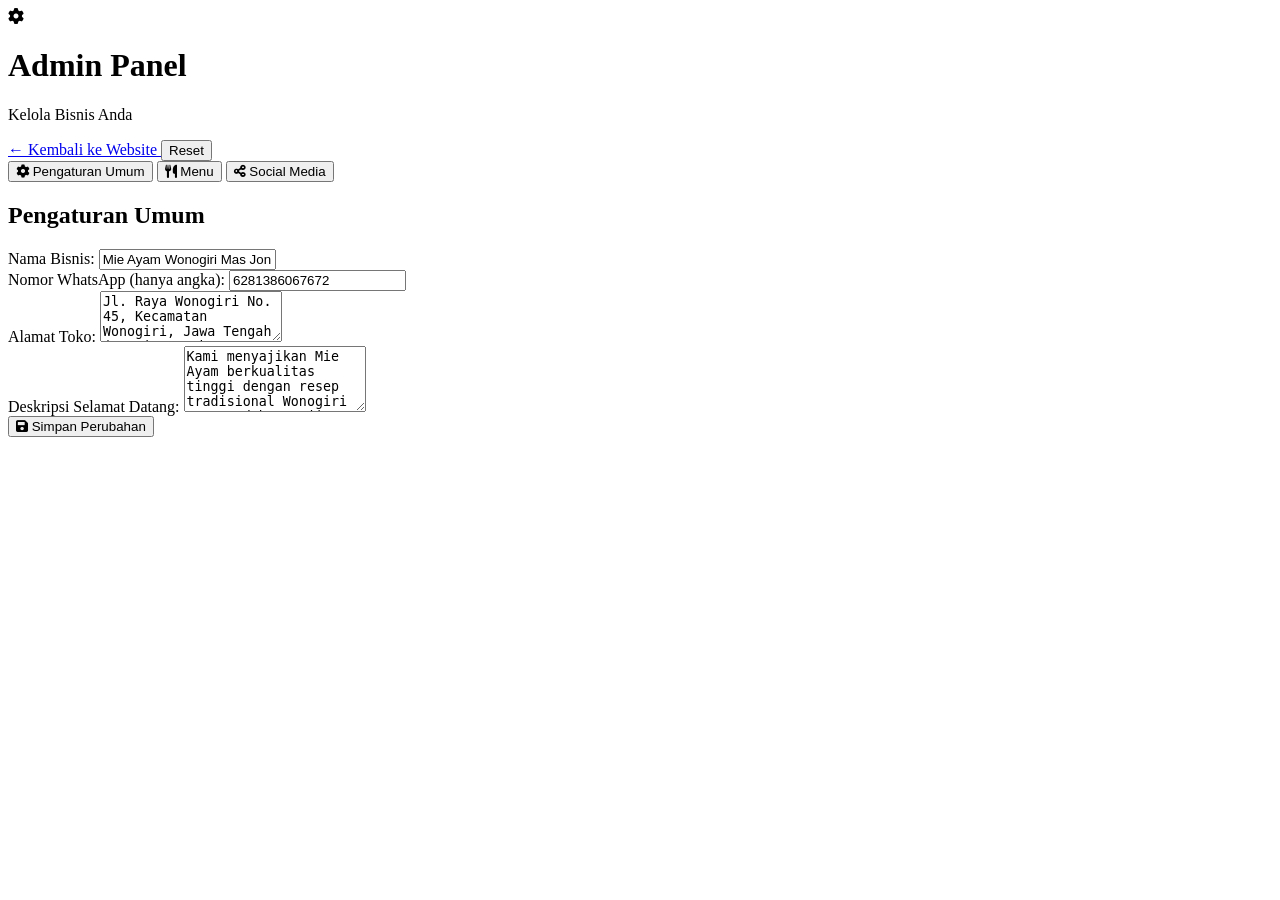
==== admin.html @ 237401c4 "Add admin panel for managing menu, prices, address, description, and social media" ====
<!DOCTYPE html>
<html lang="id">
<head>
    <meta charset="UTF-8">
    <meta name="viewport" content="width=device-width, initial-scale=1.0">
    <title>Admin Panel - Mie Ayam Wonogiri</title>
    <script src="https://cdn.tailwindcss.com"></script>
    <link href="https://cdnjs.cloudflare.com/ajax/libs/font-awesome/6.0.0/css/all.min.css" rel="stylesheet">
    <style>
        .tab-content {
            display: none;
        }
        .tab-content.active {
            display: block;
        }
        .tab-btn.active {
            @apply bg-red-600 text-white;
        }
    </style>
</head>
<body class="bg-gray-100 text-gray-800 font-sans">

    <!-- Header -->
    <header class="bg-gradient-to-r from-red-700 to-red-900 text-white shadow-lg sticky top-0 z-50">
        <div class="max-w-6xl mx-auto px-4 py-6 flex justify-between items-center">
            <div class="flex items-center space-x-3">
                <i class="fas fa-cog text-3xl"></i>
                <div>
                    <h1 class="text-2xl font-black">Admin Panel</h1>
                    <p class="text-xs text-red-200">Kelola Bisnis Anda</p>
                </div>
            </div>
            <div class="space-x-3">
                <a href="index.html" class="bg-amber-500 hover:bg-amber-600 text-red-900 px-4 py-2 rounded-lg font-bold transition">
                    ← Kembali ke Website
                </a>
                <button onclick="resetAllData()" class="bg-gray-600 hover:bg-gray-700 text-white px-4 py-2 rounded-lg font-bold transition">
                    Reset
                </button>
            </div>
        </div>
    </header>

    <main class="max-w-6xl mx-auto px-4 py-8">

        <!-- Tabs Navigation -->
        <div class="flex gap-2 mb-6 flex-wrap">
            <button class="tab-btn active bg-red-600 text-white px-6 py-3 rounded-lg font-bold transition" onclick="showTab('general')">
                <i class="fas fa-cog mr-2"></i> Pengaturan Umum
            </button>
            <button class="tab-btn bg-gray-300 text-gray-800 px-6 py-3 rounded-lg font-bold hover:bg-gray-400 transition" onclick="showTab('menu')">
                <i class="fas fa-utensils mr-2"></i> Menu
            </button>
            <button class="tab-btn bg-gray-300 text-gray-800 px-6 py-3 rounded-lg font-bold hover:bg-gray-400 transition" onclick="showTab('socmed')">
                <i class="fas fa-share-alt mr-2"></i> Social Media
            </button>
        </div>

        <!-- TAB: Pengaturan Umum -->
        <div id="general" class="tab-content active">
            <div class="bg-white rounded-2xl shadow-lg p-8 space-y-6">
                <h2 class="text-2xl font-black text-red-700 mb-4">Pengaturan Umum</h2>

                <div class="grid md:grid-cols-2 gap-6">
                    <div>
                        <label class="block text-sm font-bold mb-2 text-gray-700">Nama Bisnis:</label>
                        <input type="text" id="business-name" placeholder="Mie Ayam Wonogiri Mas Jon" class="w-full border-2 border-gray-300 rounded-lg p-3 focus:outline-none focus:ring-2 focus:ring-red-600">
                    </div>

                    <div>
                        <label class="block text-sm font-bold mb-2 text-gray-700">Nomor WhatsApp (hanya angka):</label>
                        <input type="text" id="phone-no" placeholder="6281386067672" class="w-full border-2 border-gray-300 rounded-lg p-3 focus:outline-none focus:ring-2 focus:ring-red-600">
                    </div>
                </div>

                <div>
                    <label class="block text-sm font-bold mb-2 text-gray-700">Alamat Toko:</label>
                    <textarea id="address" placeholder="Jl. Raya Wonogiri No. 45, Kecamatan Wonogiri, Jawa Tengah" class="w-full border-2 border-gray-300 rounded-lg p-3 focus:outline-none focus:ring-2 focus:ring-red-600" rows="3"></textarea>
                </div>

                <div>
                    <label class="block text-sm font-bold mb-2 text-gray-700">Deskripsi Selamat Datang:</label>
                    <textarea id="welcome-desc" placeholder="Kami menyajikan Mie Ayam berkualitas tinggi..." class="w-full border-2 border-gray-300 rounded-lg p-3 focus:outline-none focus:ring-2 focus:ring-red-600" rows="4"></textarea>
                </div>

                <button onclick="saveGeneralSettings()" class="w-full bg-gradient-to-r from-green-500 to-green-600 hover:from-green-600 hover:to-green-700 text-white font-black py-3 rounded-lg transition transform hover:scale-105">
                    <i class="fas fa-save mr-2"></i> Simpan Perubahan
                </button>
            </div>
        </div>

        <!-- TAB: Menu Management -->
        <div id="menu" class="tab-content">
            <div class="space-y-6">
                <!-- Form Tambah Menu -->
                <div class="bg-white rounded-2xl shadow-lg p-8">
                    <h2 class="text-2xl font-black text-red-700 mb-6">Tambah/Edit Menu</h2>
                    
                    <div class="grid md:grid-cols-2 gap-4 mb-4">
                        <div>
                            <label class="block text-sm font-bold mb-2 text-gray-700">Nama Menu:</label>
                            <input type="text" id="menu-name" placeholder="Mie Ayam Biasa" class="w-full border-2 border-gray-300 rounded-lg p-3 focus:outline-none focus:ring-2 focus:ring-red-600">
                        </div>
                        <div>
                            <label class="block text-sm font-bold mb-2 text-gray-700">Harga (Rp):</label>
                            <input type="number" id="menu-price" placeholder="12000" class="w-full border-2 border-gray-300 rounded-lg p-3 focus:outline-none focus:ring-2 focus:ring-red-600">
                        </div>
                    </div>

                    <div>
                        <label class="block text-sm font-bold mb-2 text-gray-700">Deskripsi:</label>
                        <input type="text" id="menu-desc" placeholder="Mie + Potongan Ayam Semur + Sawis" class="w-full border-2 border-gray-300 rounded-lg p-3 focus:outline-none focus:ring-2 focus:ring-red-600">
                    </div>

                    <div>
                        <label class="block text-sm font-bold mb-2 text-gray-700">URL Gambar:</label>
                        <input type="text" id="menu-image" placeholder="https://via.placeholder.com/300x200?text=Menu" class="w-full border-2 border-gray-300 rounded-lg p-3 focus:outline-none focus:ring-2 focus:ring-red-600 text-xs">
                        <p class="text-xs text-gray-500 mt-1">💡 Gunakan URL gambar online atau upload di tempat lain dulu</p>
                    </div>

                    <div class="flex gap-3 mt-6">
                        <button onclick="addOrUpdateMenu()" class="flex-1 bg-gradient-to-r from-blue-500 to-blue-600 hover:from-blue-600 hover:to-blue-700 text-white font-black py-3 rounded-lg transition">
                            <i class="fas fa-plus mr-2"></i> Tambah Menu
                        </button>
                        <button onclick="resetMenuForm()" class="flex-1 bg-gray-400 hover:bg-gray-500 text-white font-black py-3 rounded-lg transition">
                            Bersihkan Form
                        </button>
                    </div>
                </div>

                <!-- Daftar Menu -->
                <div class="bg-white rounded-2xl shadow-lg p-8">
                    <h2 class="text-2xl font-black text-red-700 mb-6">Daftar Menu Saat Ini</h2>
                    <div id="menu-list" class="grid md:grid-cols-2 lg:grid-cols-3 gap-4">
                        <!-- Menu items akan dimuat di sini -->
                    </div>
                </div>
            </div>
        </div>

        <!-- TAB: Social Media -->
        <div id="socmed" class="tab-content">
            <div class="bg-white rounded-2xl shadow-lg p-8 space-y-6">
                <h2 class="text-2xl font-black text-red-700 mb-6">Kelola Social Media</h2>

                <div>
                    <label class="block text-sm font-bold mb-2 text-gray-700">
                        <i class="fab fa-instagram text-pink-600 mr-2"></i> URL Instagram:
                    </label>
                    <input type="text" id="instagram-url" placeholder="https://instagram.com/mieyamwonogiri" class="w-full border-2 border-gray-300 rounded-lg p-3 focus:outline-none focus:ring-2 focus:ring-pink-600">
                </div>

                <div>
                    <label class="block text-sm font-bold mb-2 text-gray-700">
                        <i class="fab fa-facebook text-blue-600 mr-2"></i> URL Facebook:
                    </label>
                    <input type="text" id="facebook-url" placeholder="https://facebook.com/mieyamwonogiri" class="w-full border-2 border-gray-300 rounded-lg p-3 focus:outline-none focus:ring-2 focus:ring-blue-600">
                </div>

                <div>
                    <label class="block text-sm font-bold mb-2 text-gray-700">
                        <i class="fab fa-whatsapp text-green-600 mr-2"></i> URL WhatsApp:
                    </label>
                    <input type="text" id="whatsapp-url" placeholder="https://wa.me/6281386067672" class="w-full border-2 border-gray-300 rounded-lg p-3 focus:outline-none focus:ring-2 focus:ring-green-600">
                </div>

                <button onclick="saveSocmedSettings()" class="w-full bg-gradient-to-r from-green-500 to-green-600 hover:from-green-600 hover:to-green-700 text-white font-black py-3 rounded-lg transition transform hover:scale-105">
                    <i class="fas fa-save mr-2"></i> Simpan Social Media
                </button>
            </div>
        </div>

    </main>

    <script>
        let config = {
            businessName: "Mie Ayam Wonogiri Mas Jon",
            phoneNo: "6281386067672",
            address: "Jl. Raya Wonogiri No. 45, Kecamatan Wonogiri, Jawa Tengah (Samping Bank BCA / Depan Alun-Alun)",
            welcomeDescription: "Kami menyajikan Mie Ayam berkualitas tinggi dengan resep tradisional Wonogiri yang sudah teruji cita rasanya. Setiap porsi dibuat fresh dengan bahan-bahan pilihan terbaik.",
            menu: [
                {
                    id: 1,
                    name: "Mie Ayam Biasa",
                    description: "Mie + Potongan Ayam Semur + Sawis",
                    price: 12000,
                    image: "https://via.placeholder.com/300x200?text=Mie+Ayam+Biasa"
                },
                {
                    id: 2,
                    name: "Mie Ayam Bakso",
                    description: "Mie + Ayam Semur + 2 Bakso Sapi",
                    price: 16000,
                    image: "https://via.placeholder.com/300x200?text=Mie+Ayam+Bakso"
                },
                {
                    id: 3,
                    name: "Mie Ayam Ceker",
                    description: "Mie + Ayam Semur + 2 Ceker Empuk",
                    price: 15000,
                    image: "https://via.placeholder.com/300x200?text=Mie+Ayam+Ceker"
                },
                {
                    id: 4,
                    name: "Mie Ayam Spesial",
                    description: "Mie + Ayam + Bakso + Ceker Lengkap",
                    price: 20000,
                    image: "https://via.placeholder.com/300x200?text=Mie+Ayam+Spesial"
                },
                {
                    id: 5,
                    name: "Es Teh Manis",
                    description: "Es Teh Sedap Segar",
                    price: 4000,
                    image: "https://via.placeholder.com/300x200?text=Es+Teh+Manis"
                },
                {
                    id: 6,
                    name: "Es Jeruk Peras",
                    description: "Jeruk Peras Segar & Dingin",
                    price: 5000,
                    image: "https://via.placeholder.com/300x200?text=Es+Jeruk+Peras"
                }
            ],
            socmed: {
                instagram: "https://instagram.com",
                facebook: "https://facebook.com",
                whatsapp: "https://wa.me/6281386067672"
            }
        };

        let editingMenuId = null;

        // Load config from localStorage
        function loadConfig() {
            const saved = localStorage.getItem('restaurantConfig');
            if (saved) {
                config = JSON.parse(saved);
            }
            loadFormData();
        }

        function loadFormData() {
            document.getElementById('business-name').value = config.businessName;
            document.getElementById('phone-no').value = config.phoneNo;
            document.getElementById('address').value = config.address;
            document.getElementById('welcome-desc').value = config.welcomeDescription;
            
            document.getElementById('instagram-url').value = config.socmed.instagram;
            document.getElementById('facebook-url').value = config.socmed.facebook;
            document.getElementById('whatsapp-url').value = config.socmed.whatsapp;

            renderMenuList();
        }

        function showTab(tabName) {
            // Hide all tabs
            document.querySelectorAll('.tab-content').forEach(tab => {
                tab.classList.remove('active');
            });
            document.querySelectorAll('.tab-btn').forEach(btn => {
                btn.classList.remove('active');
            });

            // Show selected tab
            document.getElementById(tabName).classList.add('active');
            event.target.classList.add('active', 'bg-red-600', 'text-white');
            event.target.classList.remove('bg-gray-300', 'text-gray-800');
        }

        function saveGeneralSettings() {
            config.businessName = document.getElementById('business-name').value;
            config.phoneNo = document.getElementById('phone-no').value;
            config.address = document.getElementById('address').value;
            config.welcomeDescription = document.getElementById('welcome-desc').value;

            localStorage.setItem('restaurantConfig', JSON.stringify(config));
            alert('✅ Pengaturan umum berhasil disimpan!');
        }

        function addOrUpdateMenu() {
            const name = document.getElementById('menu-name').value.trim();
            const price = parseInt(document.getElementById('menu-price').value);
            const desc = document.getElementById('menu-desc').value.trim();
            const image = document.getElementById('menu-image').value.trim();

            if (!name || !price || !desc || !image) {
                alert('❌ Mohon isi semua field dengan lengkap!');
                return;
            }

            if (editingMenuId !== null) {
                // Update existing
                const menuItem = config.menu.find(m => m.id === editingMenuId);
                if (menuItem) {
                    menuItem.name = name;
                    menuItem.price = price;
                    menuItem.description = desc;
                    menuItem.image = image;
                    alert('✅ Menu berhasil diperbarui!');
                    editingMenuId = null;
                }
            } else {
                // Add new
                const newId = Math.max(...config.menu.map(m => m.id), 0) + 1;
                config.menu.push({
                    id: newId,
                    name,
                    description: desc,
                    price,
                    image
                });
                alert('✅ Menu baru berhasil ditambahkan!');
            }

            localStorage.setItem('restaurantConfig', JSON.stringify(config));
            resetMenuForm();
            renderMenuList();
        }

        function editMenu(id) {
            const menuItem = config.menu.find(m => m.id === id);
            if (menuItem) {
                document.getElementById('menu-name').value = menuItem.name;
                document.getElementById('menu-price').value = menuItem.price;
                document.getElementById('menu-desc').value = menuItem.description;
                document.getElementById('menu-image').value = menuItem.image;
                editingMenuId = id;
                
                // Scroll to form
                document.querySelector('[onclick="showTab(\'menu\')"]').click();
                document.getElementById('menu-name').focus();
            }
        }

        function deleteMenu(id) {
            if (confirm('❌ Apakah Anda yakin ingin menghapus menu ini?')) {
                config.menu = config.menu.filter(m => m.id !== id);
                localStorage.setItem('restaurantConfig', JSON.stringify(config));
                renderMenuList();
                alert('✅ Menu berhasil dihapus!');
            }
        }

        function resetMenuForm() {
            document.getElementById('menu-name').value = '';
            document.getElementById('menu-price').value = '';
            document.getElementById('menu-desc').value = '';
            document.getElementById('menu-image').value = '';
            editingMenuId = null;
        }

        function renderMenuList() {
            const container = document.getElementById('menu-list');
            container.innerHTML = '';

            if (config.menu.length === 0) {
                container.innerHTML = '<p class="text-gray-500 text-center py-8 col-span-3">Belum ada menu. Tambahkan menu baru!</p>';
                return;
            }

            config.menu.forEach(item => {
                const menuCard = document.createElement('div');
                menuCard.className = 'bg-gradient-to-b from-gray-50 to-gray-100 rounded-lg border-2 border-gray-300 overflow-hidden';
                menuCard.innerHTML = `
                    <img src="${item.image}" alt="${item.name}" class="w-full h-32 object-cover">
                    <div class="p-3">
                        <h3 class="font-bold text-gray-800 text-sm">${item.name}</h3>
                        <p class="text-xs text-gray-600 mb-2">${item.description}</p>
                        <p class="text-red-700 font-bold mb-3">Rp ${item.price.toLocaleString('id-ID')}</p>
                        <div class="flex gap-2">
                            <button onclick="editMenu(${item.id})" class="flex-1 bg-blue-500 hover:bg-blue-600 text-white text-xs py-1 rounded font-bold transition">
                                <i class="fas fa-edit mr-1"></i> Edit
                            </button>
                            <button onclick="deleteMenu(${item.id})" class="flex-1 bg-red-500 hover:bg-red-600 text-white text-xs py-1 rounded font-bold transition">
                                <i class="fas fa-trash mr-1"></i> Hapus
                            </button>
                        </div>
                    </div>
                `;
                container.appendChild(menuCard);
            });
        }

        function saveSocmedSettings() {
            config.socmed.instagram = document.getElementById('instagram-url').value.trim();
            config.socmed.facebook = document.getElementById('facebook-url').value.trim();
            config.socmed.whatsapp = document.getElementById('whatsapp-url').value.trim();

            localStorage.setItem('restaurantConfig', JSON.stringify(config));
            alert('✅ Social Media berhasil disimpan!');
        }

        function resetAllData() {
            if (confirm('⚠️ PERHATIAN: Ini akan menghapus SEMUA data yang telah Anda edit dan mengembalikan ke data default. Lanjutkan?')) {
                localStorage.removeItem('restaurantConfig');
                location.reload();
            }
        }

        // Load config when page loads
        loadConfig();
    </script>
</body>
</html>
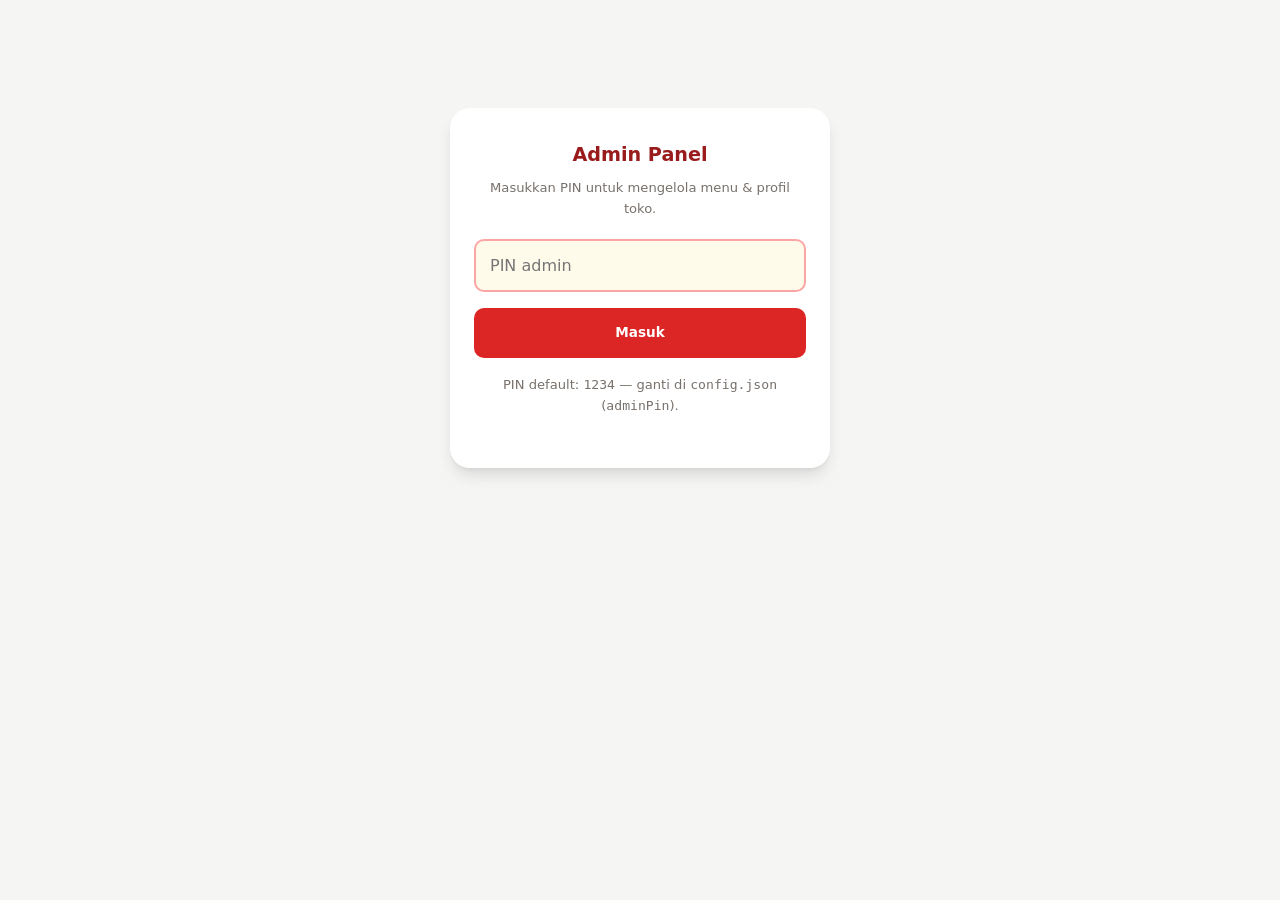
==== commit c9273b91: "Rewrite: config.json sebagai sumber data, hilangkan Tailwind/FA CDN, perbaiki bug checkout & admin -" ====
--- a/admin.html
+++ b/admin.html
@@ -1,405 +1,210 @@
 <!DOCTYPE html>
 <html lang="id">
 <head>
-    <meta charset="UTF-8">
-    <meta name="viewport" content="width=device-width, initial-scale=1.0">
-    <title>Admin Panel - Mie Ayam Wonogiri</title>
-    <script src="https://cdn.tailwindcss.com"></script>
-    <link href="https://cdnjs.cloudflare.com/ajax/libs/font-awesome/6.0.0/css/all.min.css" rel="stylesheet">
-    <style>
-        .tab-content {
-            display: none;
-        }
-        .tab-content.active {
-            display: block;
-        }
-        .tab-btn.active {
-            @apply bg-red-600 text-white;
-        }
-    </style>
+  <meta charset="UTF-8">
+  <meta name="viewport" content="width=device-width, initial-scale=1.0">
+  <meta name="robots" content="noindex, nofollow">
+  <title>Admin Panel — Mie Ayam Wonogiri Mas Jon</title>
+  <link rel="icon" href="assets/img/favicon.png" type="image/png">
+  <link rel="stylesheet" href="assets/css/style.css">
 </head>
-<body class="bg-gray-100 text-gray-800 font-sans">
-
-    <!-- Header -->
-    <header class="bg-gradient-to-r from-red-700 to-red-900 text-white shadow-lg sticky top-0 z-50">
-        <div class="max-w-6xl mx-auto px-4 py-6 flex justify-between items-center">
-            <div class="flex items-center space-x-3">
-                <i class="fas fa-cog text-3xl"></i>
-                <div>
-                    <h1 class="text-2xl font-black">Admin Panel</h1>
-                    <p class="text-xs text-red-200">Kelola Bisnis Anda</p>
-                </div>
-            </div>
-            <div class="space-x-3">
-                <a href="index.html" class="bg-amber-500 hover:bg-amber-600 text-red-900 px-4 py-2 rounded-lg font-bold transition">
-                    ← Kembali ke Website
-                </a>
-                <button onclick="resetAllData()" class="bg-gray-600 hover:bg-gray-700 text-white px-4 py-2 rounded-lg font-bold transition">
-                    Reset
-                </button>
-            </div>
-        </div>
+<body class="admin-body">
+
+  <!-- ============ LOCK SCREEN ============ -->
+  <div class="lock-screen" id="lock-screen">
+    <h1>Admin Panel</h1>
+    <p>Masukkan PIN untuk mengelola menu & profil toko.</p>
+    <form id="lock-form">
+      <div class="field">
+        <label for="pin-input" class="sr-only">PIN</label>
+        <input type="password" id="pin-input" inputmode="numeric" autocomplete="current-password"
+               placeholder="PIN admin" required>
+        <p class="error-text" id="pin-error" role="alert"></p>
+      </div>
+      <button type="submit" class="btn btn--red btn--block">Masuk</button>
+    </form>
+    <p class="field__hint" style="margin-top:16px">
+      PIN default: <code>1234</code> — ganti di <code>config.json</code> (<code>adminPin</code>).
+    </p>
+  </div>
+
+  <!-- ============ ADMIN CONTENT ============ -->
+  <div id="admin-content" hidden>
+
+    <header class="admin-header">
+      <div class="wrap admin-header__inner">
+        <div>
+          <h1>Admin Panel</h1>
+          <p>Kelola bisnis Anda</p>
+        </div>
+        <div style="display:flex;gap:8px;flex-wrap:wrap">
+          <a href="index.html" class="btn btn--amber btn--sm">Lihat Website</a>
+          <button type="button" class="btn btn--ghost btn--sm" id="btn-logout">Keluar</button>
+        </div>
+      </div>
     </header>
 
-    <main class="max-w-6xl mx-auto px-4 py-8">
-
-        <!-- Tabs Navigation -->
-        <div class="flex gap-2 mb-6 flex-wrap">
-            <button class="tab-btn active bg-red-600 text-white px-6 py-3 rounded-lg font-bold transition" onclick="showTab('general')">
-                <i class="fas fa-cog mr-2"></i> Pengaturan Umum
-            </button>
-            <button class="tab-btn bg-gray-300 text-gray-800 px-6 py-3 rounded-lg font-bold hover:bg-gray-400 transition" onclick="showTab('menu')">
-                <i class="fas fa-utensils mr-2"></i> Menu
-            </button>
-            <button class="tab-btn bg-gray-300 text-gray-800 px-6 py-3 rounded-lg font-bold hover:bg-gray-400 transition" onclick="showTab('socmed')">
-                <i class="fas fa-share-alt mr-2"></i> Social Media
-            </button>
-        </div>
-
-        <!-- TAB: Pengaturan Umum -->
-        <div id="general" class="tab-content active">
-            <div class="bg-white rounded-2xl shadow-lg p-8 space-y-6">
-                <h2 class="text-2xl font-black text-red-700 mb-4">Pengaturan Umum</h2>
-
-                <div class="grid md:grid-cols-2 gap-6">
-                    <div>
-                        <label class="block text-sm font-bold mb-2 text-gray-700">Nama Bisnis:</label>
-                        <input type="text" id="business-name" placeholder="Mie Ayam Wonogiri Mas Jon" class="w-full border-2 border-gray-300 rounded-lg p-3 focus:outline-none focus:ring-2 focus:ring-red-600">
-                    </div>
-
-                    <div>
-                        <label class="block text-sm font-bold mb-2 text-gray-700">Nomor WhatsApp (hanya angka):</label>
-                        <input type="text" id="phone-no" placeholder="6281386067672" class="w-full border-2 border-gray-300 rounded-lg p-3 focus:outline-none focus:ring-2 focus:ring-red-600">
-                    </div>
-                </div>
-
-                <div>
-                    <label class="block text-sm font-bold mb-2 text-gray-700">Alamat Toko:</label>
-                    <textarea id="address" placeholder="Jl. Raya Wonogiri No. 45, Kecamatan Wonogiri, Jawa Tengah" class="w-full border-2 border-gray-300 rounded-lg p-3 focus:outline-none focus:ring-2 focus:ring-red-600" rows="3"></textarea>
-                </div>
-
-                <div>
-                    <label class="block text-sm font-bold mb-2 text-gray-700">Deskripsi Selamat Datang:</label>
-                    <textarea id="welcome-desc" placeholder="Kami menyajikan Mie Ayam berkualitas tinggi..." class="w-full border-2 border-gray-300 rounded-lg p-3 focus:outline-none focus:ring-2 focus:ring-red-600" rows="4"></textarea>
-                </div>
-
-                <button onclick="saveGeneralSettings()" class="w-full bg-gradient-to-r from-green-500 to-green-600 hover:from-green-600 hover:to-green-700 text-white font-black py-3 rounded-lg transition transform hover:scale-105">
-                    <i class="fas fa-save mr-2"></i> Simpan Perubahan
-                </button>
-            </div>
-        </div>
-
-        <!-- TAB: Menu Management -->
-        <div id="menu" class="tab-content">
-            <div class="space-y-6">
-                <!-- Form Tambah Menu -->
-                <div class="bg-white rounded-2xl shadow-lg p-8">
-                    <h2 class="text-2xl font-black text-red-700 mb-6">Tambah/Edit Menu</h2>
-                    
-                    <div class="grid md:grid-cols-2 gap-4 mb-4">
-                        <div>
-                            <label class="block text-sm font-bold mb-2 text-gray-700">Nama Menu:</label>
-                            <input type="text" id="menu-name" placeholder="Mie Ayam Biasa" class="w-full border-2 border-gray-300 rounded-lg p-3 focus:outline-none focus:ring-2 focus:ring-red-600">
-                        </div>
-                        <div>
-                            <label class="block text-sm font-bold mb-2 text-gray-700">Harga (Rp):</label>
-                            <input type="number" id="menu-price" placeholder="12000" class="w-full border-2 border-gray-300 rounded-lg p-3 focus:outline-none focus:ring-2 focus:ring-red-600">
-                        </div>
-                    </div>
-
-                    <div>
-                        <label class="block text-sm font-bold mb-2 text-gray-700">Deskripsi:</label>
-                        <input type="text" id="menu-desc" placeholder="Mie + Potongan Ayam Semur + Sawis" class="w-full border-2 border-gray-300 rounded-lg p-3 focus:outline-none focus:ring-2 focus:ring-red-600">
-                    </div>
-
-                    <div>
-                        <label class="block text-sm font-bold mb-2 text-gray-700">URL Gambar:</label>
-                        <input type="text" id="menu-image" placeholder="https://via.placeholder.com/300x200?text=Menu" class="w-full border-2 border-gray-300 rounded-lg p-3 focus:outline-none focus:ring-2 focus:ring-red-600 text-xs">
-                        <p class="text-xs text-gray-500 mt-1">💡 Gunakan URL gambar online atau upload di tempat lain dulu</p>
-                    </div>
-
-                    <div class="flex gap-3 mt-6">
-                        <button onclick="addOrUpdateMenu()" class="flex-1 bg-gradient-to-r from-blue-500 to-blue-600 hover:from-blue-600 hover:to-blue-700 text-white font-black py-3 rounded-lg transition">
-                            <i class="fas fa-plus mr-2"></i> Tambah Menu
-                        </button>
-                        <button onclick="resetMenuForm()" class="flex-1 bg-gray-400 hover:bg-gray-500 text-white font-black py-3 rounded-lg transition">
-                            Bersihkan Form
-                        </button>
-                    </div>
-                </div>
-
-                <!-- Daftar Menu -->
-                <div class="bg-white rounded-2xl shadow-lg p-8">
-                    <h2 class="text-2xl font-black text-red-700 mb-6">Daftar Menu Saat Ini</h2>
-                    <div id="menu-list" class="grid md:grid-cols-2 lg:grid-cols-3 gap-4">
-                        <!-- Menu items akan dimuat di sini -->
-                    </div>
-                </div>
-            </div>
-        </div>
-
-        <!-- TAB: Social Media -->
-        <div id="socmed" class="tab-content">
-            <div class="bg-white rounded-2xl shadow-lg p-8 space-y-6">
-                <h2 class="text-2xl font-black text-red-700 mb-6">Kelola Social Media</h2>
-
-                <div>
-                    <label class="block text-sm font-bold mb-2 text-gray-700">
-                        <i class="fab fa-instagram text-pink-600 mr-2"></i> URL Instagram:
-                    </label>
-                    <input type="text" id="instagram-url" placeholder="https://instagram.com/mieyamwonogiri" class="w-full border-2 border-gray-300 rounded-lg p-3 focus:outline-none focus:ring-2 focus:ring-pink-600">
-                </div>
-
-                <div>
-                    <label class="block text-sm font-bold mb-2 text-gray-700">
-                        <i class="fab fa-facebook text-blue-600 mr-2"></i> URL Facebook:
-                    </label>
-                    <input type="text" id="facebook-url" placeholder="https://facebook.com/mieyamwonogiri" class="w-full border-2 border-gray-300 rounded-lg p-3 focus:outline-none focus:ring-2 focus:ring-blue-600">
-                </div>
-
-                <div>
-                    <label class="block text-sm font-bold mb-2 text-gray-700">
-                        <i class="fab fa-whatsapp text-green-600 mr-2"></i> URL WhatsApp:
-                    </label>
-                    <input type="text" id="whatsapp-url" placeholder="https://wa.me/6281386067672" class="w-full border-2 border-gray-300 rounded-lg p-3 focus:outline-none focus:ring-2 focus:ring-green-600">
-                </div>
-
-                <button onclick="saveSocmedSettings()" class="w-full bg-gradient-to-r from-green-500 to-green-600 hover:from-green-600 hover:to-green-700 text-white font-black py-3 rounded-lg transition transform hover:scale-105">
-                    <i class="fas fa-save mr-2"></i> Simpan Social Media
-                </button>
-            </div>
-        </div>
+    <main class="wrap" style="padding-block:24px 60px">
+
+      <div class="notice notice--warn">
+        <strong>Penting:</strong> perubahan di halaman ini tersimpan di browser Anda
+        (localStorage) sebagai <em>preview</em>. Supaya semua pengunjung melihat perubahan,
+        klik <strong>Unduh config.json</strong> lalu upload file itu ke repo (folder utama,
+        menimpa <code>config.json</code>). Tersimpan <span id="dirty-badge" hidden>— ada perubahan belum diekspor.</span>
+      </div>
+
+      <div class="tabs" role="tablist">
+        <button class="tab" data-tab="general" role="tab" aria-selected="true">Pengaturan Umum</button>
+        <button class="tab" data-tab="menu" role="tab" aria-selected="false">Menu</button>
+        <button class="tab" data-tab="socmed" role="tab" aria-selected="false">Social Media</button>
+        <button class="tab" data-tab="publish" role="tab" aria-selected="false">Publish / Backup</button>
+      </div>
+
+      <!-- ============ TAB: UMUM ============ -->
+      <section class="panel" id="general">
+        <form id="general-form" class="card">
+          <h2 class="section-title">Pengaturan Umum</h2>
+          <div class="grid-2">
+            <div class="field">
+              <label for="business-name">Nama Bisnis</label>
+              <input type="text" id="business-name" maxlength="60" required>
+            </div>
+            <div class="field">
+              <label for="tagline">Tagline</label>
+              <input type="text" id="tagline" maxlength="60" placeholder="Rasa Otentik Khas Wonogiri">
+            </div>
+            <div class="field">
+              <label for="phone-no">Nomor WhatsApp</label>
+              <input type="tel" id="phone-no" inputmode="numeric" placeholder="6281386067672">
+              <p class="field__hint">Boleh diawali 0 — otomatis diubah ke format 62.</p>
+            </div>
+            <div class="field">
+              <label for="opening-hours">Jam Buka</label>
+              <input type="text" id="opening-hours" maxlength="60" placeholder="Setiap hari, 09.00 - 21.00 WIB">
+            </div>
+          </div>
+
+          <div class="field">
+            <label for="address">Alamat Toko</label>
+            <textarea id="address" rows="2" maxlength="200"></textarea>
+          </div>
+
+          <div class="field">
+            <label for="maps-url">Link Google Maps (opsional)</label>
+            <input type="url" id="maps-url" placeholder="https://maps.app.goo.gl/...">
+          </div>
+
+          <div class="field">
+            <label for="welcome-desc">Deskripsi Selamat Datang</label>
+            <textarea id="welcome-desc" rows="3" maxlength="400"></textarea>
+          </div>
+
+          <button type="submit" class="btn btn--red btn--block">Simpan Pengaturan</button>
+        </form>
+      </section>
+
+      <!-- ============ TAB: MENU ============ -->
+      <section class="panel" id="menu" hidden>
+        <form id="menu-form" class="card" style="margin-bottom:18px">
+          <h2 class="section-title" id="menu-form-title">Tambah Menu Baru</h2>
+
+          <div class="grid-2">
+            <div class="field">
+              <label for="menu-name">Nama Menu</label>
+              <input type="text" id="menu-name" maxlength="60" placeholder="Mie Ayam Biasa">
+              <p class="error-text" role="alert"></p>
+            </div>
+            <div class="field">
+              <label for="menu-price">Harga (Rp)</label>
+              <input type="number" id="menu-price" min="0" step="500" placeholder="12000">
+              <p class="error-text" role="alert"></p>
+            </div>
+          </div>
+
+          <div class="grid-2">
+            <div class="field">
+              <label for="menu-category">Kategori</label>
+              <select id="menu-category">
+                <option value="Makanan">Makanan</option>
+                <option value="Minuman">Minuman</option>
+                <option value="Tambahan / Topping">Tambahan / Topping</option>
+              </select>
+            </div>
+            <div class="field">
+              <label for="menu-image">Gambar</label>
+              <input type="text" id="menu-image" placeholder="assets/menu/mie-ayam-biasa.webp">
+              <p class="field__hint">Path lokal atau URL https. Kosongkan untuk pakai logo.</p>
+            </div>
+          </div>
+
+          <div class="field">
+            <label for="menu-desc">Deskripsi</label>
+            <input type="text" id="menu-desc" maxlength="120" placeholder="Mie + ayam semur + sawi segar">
+          </div>
+
+          <img id="image-preview" alt="Pratinjau gambar menu" hidden
+               style="max-width:220px;border-radius:12px;margin-bottom:16px">
+
+          <div style="display:flex;gap:10px;flex-wrap:wrap">
+            <button type="submit" class="btn btn--red" id="save-menu-btn">Tambah Menu</button>
+            <button type="button" class="btn btn--outline" id="btn-reset-menu">Bersihkan</button>
+          </div>
+        </form>
+
+        <div class="card">
+          <h2 class="section-title">Daftar Menu Saat Ini</h2>
+          <div class="admin-menu-grid" id="menu-list"></div>
+        </div>
+      </section>
+
+      <!-- ============ TAB: SOCMED ============ -->
+      <section class="panel" id="socmed" hidden>
+        <form id="socmed-form" class="card">
+          <h2 class="section-title">Kelola Social Media</h2>
+          <div class="field">
+            <label for="instagram-url">URL Instagram</label>
+            <input type="url" id="instagram-url" placeholder="https://instagram.com/mieayamwonogiri">
+          </div>
+          <div class="field">
+            <label for="facebook-url">URL Facebook</label>
+            <input type="url" id="facebook-url" placeholder="https://facebook.com/mieayamwonogiri">
+          </div>
+          <div class="field">
+            <label for="whatsapp-url">URL WhatsApp</label>
+            <input type="url" id="whatsapp-url" placeholder="https://wa.me/6281386067672">
+          </div>
+          <button type="submit" class="btn btn--red btn--block">Simpan Social Media</button>
+        </form>
+      </section>
+
+      <!-- ============ TAB: PUBLISH ============ -->
+      <section class="panel" id="publish" hidden>
+        <div class="card">
+          <h2 class="section-title">Publish &amp; Backup</h2>
+          <div class="notice notice--info">
+            <strong>Alur publish:</strong><br>
+            1. Klik <em>Unduh config.json</em>.<br>
+            2. Buka repo GitHub → <code>config.json</code> → <em>Edit</em> / upload file baru.<br>
+            3. Commit. GitHub Pages otomatis build (±1 menit), perubahan live untuk semua orang.
+          </div>
+
+          <div class="toolbar">
+            <button type="button" class="btn btn--red" id="btn-download">Unduh config.json</button>
+            <button type="button" class="btn btn--outline" id="btn-reset">Reset Data Lokal</button>
+          </div>
+
+          <div class="field" style="margin-top:22px">
+            <label for="import-file">Impor config.json (restore / pindah device)</label>
+            <input type="file" id="import-file" accept="application/json,.json">
+            <p class="field__hint">Data lokal lama akan ditimpa oleh isi file.</p>
+          </div>
+        </div>
+      </section>
 
     </main>
-
-    <script>
-        let config = {
-            businessName: "Mie Ayam Wonogiri Mas Jon",
-            phoneNo: "6281386067672",
-            address: "Jl. Raya Wonogiri No. 45, Kecamatan Wonogiri, Jawa Tengah (Samping Bank BCA / Depan Alun-Alun)",
-            welcomeDescription: "Kami menyajikan Mie Ayam berkualitas tinggi dengan resep tradisional Wonogiri yang sudah teruji cita rasanya. Setiap porsi dibuat fresh dengan bahan-bahan pilihan terbaik.",
-            menu: [
-                {
-                    id: 1,
-                    name: "Mie Ayam Biasa",
-                    description: "Mie + Potongan Ayam Semur + Sawis",
-                    price: 12000,
-                    image: "https://via.placeholder.com/300x200?text=Mie+Ayam+Biasa"
-                },
-                {
-                    id: 2,
-                    name: "Mie Ayam Bakso",
-                    description: "Mie + Ayam Semur + 2 Bakso Sapi",
-                    price: 16000,
-                    image: "https://via.placeholder.com/300x200?text=Mie+Ayam+Bakso"
-                },
-                {
-                    id: 3,
-                    name: "Mie Ayam Ceker",
-                    description: "Mie + Ayam Semur + 2 Ceker Empuk",
-                    price: 15000,
-                    image: "https://via.placeholder.com/300x200?text=Mie+Ayam+Ceker"
-                },
-                {
-                    id: 4,
-                    name: "Mie Ayam Spesial",
-                    description: "Mie + Ayam + Bakso + Ceker Lengkap",
-                    price: 20000,
-                    image: "https://via.placeholder.com/300x200?text=Mie+Ayam+Spesial"
-                },
-                {
-                    id: 5,
-                    name: "Es Teh Manis",
-                    description: "Es Teh Sedap Segar",
-                    price: 4000,
-                    image: "https://via.placeholder.com/300x200?text=Es+Teh+Manis"
-                },
-                {
-                    id: 6,
-                    name: "Es Jeruk Peras",
-                    description: "Jeruk Peras Segar & Dingin",
-                    price: 5000,
-                    image: "https://via.placeholder.com/300x200?text=Es+Jeruk+Peras"
-                }
-            ],
-            socmed: {
-                instagram: "https://instagram.com",
-                facebook: "https://facebook.com",
-                whatsapp: "https://wa.me/6281386067672"
-            }
-        };
-
-        let editingMenuId = null;
-
-        // Load config from localStorage
-        function loadConfig() {
-            const saved = localStorage.getItem('restaurantConfig');
-            if (saved) {
-                config = JSON.parse(saved);
-            }
-            loadFormData();
-        }
-
-        function loadFormData() {
-            document.getElementById('business-name').value = config.businessName;
-            document.getElementById('phone-no').value = config.phoneNo;
-            document.getElementById('address').value = config.address;
-            document.getElementById('welcome-desc').value = config.welcomeDescription;
-            
-            document.getElementById('instagram-url').value = config.socmed.instagram;
-            document.getElementById('facebook-url').value = config.socmed.facebook;
-            document.getElementById('whatsapp-url').value = config.socmed.whatsapp;
-
-            renderMenuList();
-        }
-
-        function showTab(tabName) {
-            // Hide all tabs
-            document.querySelectorAll('.tab-content').forEach(tab => {
-                tab.classList.remove('active');
-            });
-            document.querySelectorAll('.tab-btn').forEach(btn => {
-                btn.classList.remove('active');
-            });
-
-            // Show selected tab
-            document.getElementById(tabName).classList.add('active');
-            event.target.classList.add('active', 'bg-red-600', 'text-white');
-            event.target.classList.remove('bg-gray-300', 'text-gray-800');
-        }
-
-        function saveGeneralSettings() {
-            config.businessName = document.getElementById('business-name').value;
-            config.phoneNo = document.getElementById('phone-no').value;
-            config.address = document.getElementById('address').value;
-            config.welcomeDescription = document.getElementById('welcome-desc').value;
-
-            localStorage.setItem('restaurantConfig', JSON.stringify(config));
-            alert('✅ Pengaturan umum berhasil disimpan!');
-        }
-
-        function addOrUpdateMenu() {
-            const name = document.getElementById('menu-name').value.trim();
-            const price = parseInt(document.getElementById('menu-price').value);
-            const desc = document.getElementById('menu-desc').value.trim();
-            const image = document.getElementById('menu-image').value.trim();
-
-            if (!name || !price || !desc || !image) {
-                alert('❌ Mohon isi semua field dengan lengkap!');
-                return;
-            }
-
-            if (editingMenuId !== null) {
-                // Update existing
-                const menuItem = config.menu.find(m => m.id === editingMenuId);
-                if (menuItem) {
-                    menuItem.name = name;
-                    menuItem.price = price;
-                    menuItem.description = desc;
-                    menuItem.image = image;
-                    alert('✅ Menu berhasil diperbarui!');
-                    editingMenuId = null;
-                }
-            } else {
-                // Add new
-                const newId = Math.max(...config.menu.map(m => m.id), 0) + 1;
-                config.menu.push({
-                    id: newId,
-                    name,
-                    description: desc,
-                    price,
-                    image
-                });
-                alert('✅ Menu baru berhasil ditambahkan!');
-            }
-
-            localStorage.setItem('restaurantConfig', JSON.stringify(config));
-            resetMenuForm();
-            renderMenuList();
-        }
-
-        function editMenu(id) {
-            const menuItem = config.menu.find(m => m.id === id);
-            if (menuItem) {
-                document.getElementById('menu-name').value = menuItem.name;
-                document.getElementById('menu-price').value = menuItem.price;
-                document.getElementById('menu-desc').value = menuItem.description;
-                document.getElementById('menu-image').value = menuItem.image;
-                editingMenuId = id;
-                
-                // Scroll to form
-                document.querySelector('[onclick="showTab(\'menu\')"]').click();
-                document.getElementById('menu-name').focus();
-            }
-        }
-
-        function deleteMenu(id) {
-            if (confirm('❌ Apakah Anda yakin ingin menghapus menu ini?')) {
-                config.menu = config.menu.filter(m => m.id !== id);
-                localStorage.setItem('restaurantConfig', JSON.stringify(config));
-                renderMenuList();
-                alert('✅ Menu berhasil dihapus!');
-            }
-        }
-
-        function resetMenuForm() {
-            document.getElementById('menu-name').value = '';
-            document.getElementById('menu-price').value = '';
-            document.getElementById('menu-desc').value = '';
-            document.getElementById('menu-image').value = '';
-            editingMenuId = null;
-        }
-
-        function renderMenuList() {
-            const container = document.getElementById('menu-list');
-            container.innerHTML = '';
-
-            if (config.menu.length === 0) {
-                container.innerHTML = '<p class="text-gray-500 text-center py-8 col-span-3">Belum ada menu. Tambahkan menu baru!</p>';
-                return;
-            }
-
-            config.menu.forEach(item => {
-                const menuCard = document.createElement('div');
-                menuCard.className = 'bg-gradient-to-b from-gray-50 to-gray-100 rounded-lg border-2 border-gray-300 overflow-hidden';
-                menuCard.innerHTML = `
-                    <img src="${item.image}" alt="${item.name}" class="w-full h-32 object-cover">
-                    <div class="p-3">
-                        <h3 class="font-bold text-gray-800 text-sm">${item.name}</h3>
-                        <p class="text-xs text-gray-600 mb-2">${item.description}</p>
-                        <p class="text-red-700 font-bold mb-3">Rp ${item.price.toLocaleString('id-ID')}</p>
-                        <div class="flex gap-2">
-                            <button onclick="editMenu(${item.id})" class="flex-1 bg-blue-500 hover:bg-blue-600 text-white text-xs py-1 rounded font-bold transition">
-                                <i class="fas fa-edit mr-1"></i> Edit
-                            </button>
-                            <button onclick="deleteMenu(${item.id})" class="flex-1 bg-red-500 hover:bg-red-600 text-white text-xs py-1 rounded font-bold transition">
-                                <i class="fas fa-trash mr-1"></i> Hapus
-                            </button>
-                        </div>
-                    </div>
-                `;
-                container.appendChild(menuCard);
-            });
-        }
-
-        function saveSocmedSettings() {
-            config.socmed.instagram = document.getElementById('instagram-url').value.trim();
-            config.socmed.facebook = document.getElementById('facebook-url').value.trim();
-            config.socmed.whatsapp = document.getElementById('whatsapp-url').value.trim();
-
-            localStorage.setItem('restaurantConfig', JSON.stringify(config));
-            alert('✅ Social Media berhasil disimpan!');
-        }
-
-        function resetAllData() {
-            if (confirm('⚠️ PERHATIAN: Ini akan menghapus SEMUA data yang telah Anda edit dan mengembalikan ke data default. Lanjutkan?')) {
-                localStorage.removeItem('restaurantConfig');
-                location.reload();
-            }
-        }
-
-        // Load config when page loads
-        loadConfig();
-    </script>
+  </div>
+
+  <script src="assets/js/core.js"></script>
+  <script src="assets/js/admin.js"></script>
 </body>
 </html>
--- a/assets/css/style.css
+++ b/assets/css/style.css
@@ -0,0 +1,355 @@
+/* ==========================================================================
+   Mie Ayam Wonogiri Mas Jon — stylesheet
+   Ditulis manual (tanpa framework CDN) supaya ringan & bisa offline.
+   ========================================================================== */
+
+:root {
+  --red-900: #7f1d1d;
+  --red-800: #991b1b;
+  --red-700: #b91c1c;
+  --red-600: #dc2626;
+  --amber-400: #fbbf24;
+  --amber-300: #fcd34d;
+  --amber-100: #fef3c7;
+  --amber-50: #fffbeb;
+  --green-600: #16a34a;
+  --green-700: #15803d;
+  --ink: #292524;
+  --ink-soft: #57534e;
+  --ink-muted: #78716c;
+  --line: #e7e5e4;
+  --white: #fff;
+  --radius: 14px;
+  --radius-lg: 20px;
+  --shadow-sm: 0 1px 2px rgba(41, 37, 36, .06), 0 1px 3px rgba(41, 37, 36, .1);
+  --shadow: 0 4px 6px -1px rgba(41, 37, 36, .1), 0 2px 4px -2px rgba(41, 37, 36, .1);
+  --shadow-lg: 0 10px 15px -3px rgba(41, 37, 36, .12), 0 4px 6px -4px rgba(41, 37, 36, .1);
+  --max: 1080px;
+}
+
+*, *::before, *::after { box-sizing: border-box; }
+
+html { -webkit-text-size-adjust: 100%; scroll-behavior: smooth; }
+@media (prefers-reduced-motion: reduce) {
+  html { scroll-behavior: auto; }
+  * { animation-duration: .01ms !important; transition-duration: .01ms !important; }
+}
+
+body {
+  margin: 0;
+  font-family: ui-sans-serif, system-ui, -apple-system, "Segoe UI", Roboto,
+    "Helvetica Neue", Arial, "Noto Sans", sans-serif;
+  color: var(--ink);
+  background: linear-gradient(180deg, var(--amber-50) 0%, #fef2f2 100%);
+  background-attachment: fixed;
+  line-height: 1.6;
+  padding-bottom: env(safe-area-inset-bottom);
+}
+
+img { max-width: 100%; display: block; }
+button { font: inherit; cursor: pointer; }
+a { color: inherit; }
+:focus-visible { outline: 3px solid var(--amber-400); outline-offset: 2px; }
+
+.wrap { max-width: var(--max); margin-inline: auto; padding-inline: 16px; }
+.sr-only {
+  position: absolute; width: 1px; height: 1px; padding: 0; margin: -1px;
+  overflow: hidden; clip: rect(0 0 0 0); white-space: nowrap; border: 0;
+}
+
+/* ---------- Header ---------- */
+.site-header {
+  position: sticky; top: 0; z-index: 50;
+  background: linear-gradient(135deg, var(--red-700) 0%, var(--red-900) 100%);
+  color: var(--white);
+  box-shadow: var(--shadow-lg);
+}
+.site-header__inner {
+  display: flex; align-items: center; justify-content: space-between;
+  gap: 12px; padding-block: 12px;
+}
+.brand { display: flex; align-items: center; gap: 12px; min-width: 0; }
+.brand__logo {
+  width: 48px; height: 48px; border-radius: 50%; object-fit: cover;
+  border: 3px solid var(--amber-300); box-shadow: var(--shadow); flex: none;
+}
+.brand__name {
+  margin: 0; font-size: clamp(1rem, 4.2vw, 1.4rem); font-weight: 900;
+  line-height: 1.15; letter-spacing: -.01em;
+}
+.brand__tag {
+  margin: 0; font-size: .72rem; color: var(--amber-300); font-weight: 600;
+  letter-spacing: .04em; text-transform: uppercase;
+}
+.header-actions { display: flex; align-items: center; gap: 8px; flex: none; }
+
+.btn {
+  display: inline-flex; align-items: center; justify-content: center; gap: 8px;
+  border: 0; border-radius: 999px; padding: 10px 16px;
+  font-weight: 800; font-size: .85rem; text-decoration: none;
+  transition: transform .18s ease, background-color .18s ease, box-shadow .18s ease;
+}
+.btn:hover { transform: translateY(-1px); }
+.btn:active { transform: translateY(0); }
+.btn--amber { background: var(--amber-400); color: var(--red-900); box-shadow: var(--shadow); }
+.btn--amber:hover { background: var(--amber-300); }
+.btn--ghost { background: rgba(255, 255, 255, .14); color: var(--white); }
+.btn--ghost:hover { background: rgba(255, 255, 255, .24); }
+.btn--green {
+  background: linear-gradient(135deg, var(--green-600), var(--green-700));
+  color: var(--white); box-shadow: var(--shadow-lg); border-radius: var(--radius);
+  padding: 16px; width: 100%; font-size: 1rem;
+}
+.btn--green:hover { filter: brightness(1.06); }
+.btn--block { width: 100%; border-radius: var(--radius); padding: 14px; }
+.btn--sm { padding: 8px 12px; font-size: .78rem; }
+.btn--red { background: var(--red-600); color: var(--white); border-radius: 10px; }
+.btn--red:hover { background: var(--red-700); }
+.btn--outline { background: transparent; border: 2px solid var(--line); color: var(--ink-soft); border-radius: 10px; }
+
+.cart-badge {
+  min-width: 22px; height: 22px; border-radius: 999px;
+  background: var(--red-700); color: var(--white);
+  display: inline-grid; place-items: center;
+  font-size: .72rem; font-weight: 900; padding-inline: 6px;
+}
+.btn--amber .cart-badge { background: var(--red-800); color: var(--amber-300); }
+
+/* ---------- Marquee info ---------- */
+.info-bar {
+  background: linear-gradient(90deg, var(--amber-100), #ffedd5);
+  border-bottom: 4px solid var(--red-600);
+  text-align: center; font-size: .82rem; font-weight: 700;
+  color: #78350f; padding: 10px 16px;
+}
+
+/* ---------- Sections ---------- */
+main { padding-block: 28px 40px; display: grid; gap: 32px; }
+
+.card {
+  background: var(--white); border-radius: var(--radius-lg);
+  box-shadow: var(--shadow); padding: 24px;
+}
+.card--welcome { border-left: 5px solid var(--red-600); }
+.card--cart { border-top: 5px solid var(--red-600); box-shadow: var(--shadow-lg); }
+
+.section-title {
+  display: flex; align-items: center; gap: 10px;
+  font-size: clamp(1.3rem, 4vw, 1.7rem); font-weight: 900;
+  color: var(--red-800); margin: 0 0 6px; letter-spacing: -.02em;
+}
+.section-title svg { flex: none; color: #b45309; }
+.section-sub { margin: 0 0 18px; color: var(--ink-soft); font-size: .9rem; }
+.welcome-lead { margin: 0; color: var(--ink-soft); }
+
+.meta-row {
+  display: flex; flex-wrap: wrap; gap: 8px 18px; margin-top: 14px;
+  font-size: .82rem; color: var(--ink-muted); font-weight: 600;
+}
+.meta-row span { display: inline-flex; align-items: center; gap: 6px; }
+
+/* ---------- Filter kategori ---------- */
+.filters { display: flex; flex-wrap: wrap; gap: 8px; margin-bottom: 18px; }
+.chip {
+  border: 2px solid var(--line); background: var(--white); color: var(--ink-soft);
+  border-radius: 999px; padding: 7px 15px; font-size: .82rem; font-weight: 700;
+  transition: all .18s ease;
+}
+.chip:hover { border-color: var(--red-600); color: var(--red-700); }
+.chip[aria-pressed="true"] {
+  background: var(--red-700); border-color: var(--red-700); color: var(--white);
+}
+
+/* ---------- Grid menu ---------- */
+.menu-grid {
+  display: grid; gap: 18px;
+  grid-template-columns: repeat(auto-fill, minmax(min(100%, 260px), 1fr));
+}
+.menu-card {
+  display: flex; flex-direction: column; overflow: hidden;
+  background: var(--white); border-radius: var(--radius);
+  border: 2px solid var(--amber-100); box-shadow: var(--shadow-sm);
+  transition: transform .22s ease, box-shadow .22s ease, border-color .22s ease;
+}
+.menu-card:hover {
+  transform: translateY(-4px); box-shadow: var(--shadow-lg); border-color: var(--amber-300);
+}
+.menu-card__thumb {
+  position: relative; width: 100%; aspect-ratio: 4 / 3;
+  background: var(--amber-50); overflow: hidden;
+}
+.menu-card__thumb img { width: 100%; height: 100%; object-fit: cover; }
+.menu-card__body { padding: 14px 16px 16px; display: flex; flex-direction: column; gap: 6px; flex: 1; }
+.menu-card__name { margin: 0; font-size: 1.02rem; font-weight: 900; color: var(--ink); }
+.menu-card__desc { margin: 0; font-size: .78rem; color: var(--ink-muted); flex: 1; }
+.menu-card__foot { display: flex; align-items: center; justify-content: space-between; gap: 10px; margin-top: 4px; }
+.price { font-size: 1.05rem; font-weight: 900; color: var(--red-700); white-space: nowrap; }
+.tag-special {
+  position: absolute; top: 10px; left: 10px;
+  background: linear-gradient(135deg, var(--amber-400), #d97706);
+  color: #451a03; font-size: .66rem; font-weight: 900;
+  text-transform: uppercase; letter-spacing: .06em;
+  padding: 4px 9px; border-radius: 999px; box-shadow: var(--shadow);
+}
+
+/* ---------- Keranjang ---------- */
+.cart-empty {
+  text-align: center; color: var(--ink-muted); font-style: italic;
+  padding: 28px 8px; margin: 0; font-size: .88rem;
+}
+.cart-list { list-style: none; margin: 0 0 18px; padding: 0; display: grid; gap: 10px; }
+.cart-item {
+  display: flex; align-items: center; gap: 12px; flex-wrap: wrap;
+  background: linear-gradient(90deg, var(--amber-50), #fff7ed);
+  border-left: 4px solid var(--red-600);
+  border-radius: 10px; padding: 10px 12px;
+}
+.cart-item__info { flex: 1; min-width: 130px; }
+.cart-item__name { font-weight: 800; font-size: .92rem; }
+.cart-item__unit { font-size: .74rem; color: var(--ink-muted); }
+.cart-item__subtotal { font-weight: 900; color: var(--red-700); font-size: .92rem; }
+
+.qty { display: inline-flex; align-items: center; border: 2px solid var(--line); border-radius: 999px; overflow: hidden; }
+.qty button {
+  border: 0; background: var(--white); color: var(--red-700);
+  width: 30px; height: 30px; font-weight: 900; font-size: 1rem; line-height: 1;
+}
+.qty button:hover { background: var(--amber-50); }
+.qty span { min-width: 28px; text-align: center; font-weight: 800; font-size: .85rem; }
+
+.icon-btn {
+  border: 0; background: transparent; color: var(--ink-muted);
+  width: 30px; height: 30px; border-radius: 50%; display: grid; place-items: center;
+}
+.icon-btn:hover { background: #fee2e2; color: var(--red-700); }
+
+.total-row {
+  display: flex; align-items: center; justify-content: space-between;
+  background: #fef2f2; border-top: 2px solid var(--red-600);
+  border-bottom: 2px solid var(--red-600);
+  border-radius: 8px; padding: 14px 16px; margin-bottom: 20px;
+  font-weight: 900;
+}
+.total-row__amount { font-size: 1.5rem; color: var(--red-800); }
+
+.field { margin-bottom: 16px; }
+.field > label { display: block; font-size: .8rem; font-weight: 800; margin-bottom: 6px; color: #44403c; }
+.field__hint { font-size: .74rem; color: var(--ink-muted); margin: 6px 0 0; }
+
+input[type="text"], input[type="tel"], input[type="number"], input[type="url"],
+input[type="password"], select, textarea {
+  width: 100%; padding: 12px 14px; font: inherit; color: var(--ink);
+  background: var(--amber-50); border: 2px solid #fca5a5; border-radius: 10px;
+  transition: border-color .18s ease, box-shadow .18s ease;
+}
+input:focus, select:focus, textarea:focus {
+  outline: none; border-color: var(--red-600); box-shadow: 0 0 0 3px rgba(220, 38, 38, .15);
+}
+textarea { resize: vertical; min-height: 84px; }
+select { appearance: none; background-image: url("data:image/svg+xml,%3Csvg xmlns='http://www.w3.org/2000/svg' width='16' height='16' fill='%2378716c' viewBox='0 0 16 16'%3E%3Cpath d='M4 6l4 4 4-4'/%3E%3C/svg%3E"); background-repeat: no-repeat; background-position: right 14px center; padding-right: 40px; }
+.field--error input, .field--error select, .field--error textarea { border-color: var(--red-700); background: #fef2f2; }
+.error-text { color: var(--red-700); font-size: .76rem; font-weight: 700; margin-top: 5px; display: none; }
+.field--error .error-text { display: block; }
+
+/* ---------- Footer ---------- */
+.site-footer {
+  background: linear-gradient(135deg, var(--red-900), #450a0a);
+  color: var(--amber-100); padding: 40px 0; border-top: 5px solid var(--amber-400);
+  margin-top: 8px; text-align: center;
+}
+.site-footer__name { margin: 0 0 12px; font-size: 1.35rem; font-weight: 900; color: var(--white); }
+.site-footer__addr { margin: 0 auto 20px; max-width: 520px; font-size: .86rem; color: var(--amber-300); }
+.social { display: flex; justify-content: center; gap: 14px; margin-bottom: 18px; }
+.social a {
+  width: 44px; height: 44px; border-radius: 50%; display: grid; place-items: center;
+  background: rgba(255, 255, 255, .1); color: var(--white);
+  transition: transform .2s ease, background-color .2s ease, color .2s ease;
+}
+.social a:hover { background: var(--amber-400); color: var(--red-900); transform: translateY(-3px) scale(1.06); }
+.copyright { font-size: .72rem; color: rgba(252, 211, 77, .6); margin: 0; }
+
+/* ---------- Toast ---------- */
+.toast-stack {
+  position: fixed; inset-inline: 0; bottom: 20px; z-index: 100;
+  display: grid; gap: 8px; justify-items: center; pointer-events: none; padding-inline: 16px;
+}
+.toast {
+  background: var(--ink); color: var(--white); font-size: .85rem; font-weight: 700;
+  padding: 12px 18px; border-radius: 999px; box-shadow: var(--shadow-lg);
+  animation: toast-in .25s ease both; max-width: 100%;
+}
+.toast--success { background: var(--green-700); }
+.toast--error { background: var(--red-700); }
+@keyframes toast-in { from { opacity: 0; transform: translateY(12px); } }
+
+/* ---------- Floating cart button (mobile) ---------- */
+.fab {
+  position: fixed; right: 16px; bottom: calc(16px + env(safe-area-inset-bottom));
+  z-index: 60; display: none; align-items: center; gap: 10px;
+  background: var(--red-700); color: var(--white);
+  border: 0; border-radius: 999px; padding: 14px 20px;
+  font-weight: 900; box-shadow: var(--shadow-lg);
+}
+.fab__total { font-size: .82rem; opacity: .95; }
+@media (max-width: 640px) {
+  .fab { display: inline-flex; }
+  body { padding-bottom: 84px; }
+  .brand__logo { width: 40px; height: 40px; }
+  .card { padding: 18px; }
+  .btn--ghost span.label { display: none; }
+}
+
+/* ==========================================================================
+   Admin panel
+   ========================================================================== */
+.admin-body { background: #f5f5f4; }
+.admin-header {
+  background: linear-gradient(135deg, var(--red-800), var(--red-900));
+  color: var(--white); position: sticky; top: 0; z-index: 50; box-shadow: var(--shadow-lg);
+}
+.admin-header__inner { display: flex; align-items: center; justify-content: space-between; gap: 12px; padding-block: 14px; }
+.admin-header h1 { margin: 0; font-size: 1.15rem; font-weight: 900; }
+.admin-header p { margin: 0; font-size: .7rem; color: #fecaca; }
+
+.tabs { display: flex; flex-wrap: wrap; gap: 8px; margin-bottom: 20px; }
+.tab {
+  border: 0; border-radius: 10px; padding: 12px 18px;
+  font-weight: 800; font-size: .85rem;
+  background: #e7e5e4; color: #44403c; transition: all .18s ease;
+}
+.tab:hover { background: #d6d3d1; }
+.tab[aria-selected="true"] { background: var(--red-700); color: var(--white); box-shadow: var(--shadow); }
+.panel[hidden] { display: none; }
+
+.notice {
+  border-radius: 12px; padding: 14px 16px; font-size: .82rem;
+  border-left: 4px solid; margin-bottom: 20px; line-height: 1.55;
+}
+.notice--info { background: #eff6ff; border-color: #3b82f6; color: #1e3a8a; }
+.notice--warn { background: #fffbeb; border-color: var(--amber-400); color: #78350f; }
+.notice code { background: rgba(0, 0, 0, .07); padding: 1px 5px; border-radius: 4px; font-size: .95em; }
+
+.grid-2 { display: grid; gap: 16px; grid-template-columns: repeat(auto-fit, minmax(min(100%, 240px), 1fr)); }
+.admin-menu-grid { display: grid; gap: 14px; grid-template-columns: repeat(auto-fill, minmax(min(100%, 210px), 1fr)); }
+.admin-menu-card {
+  background: var(--white); border: 2px solid var(--line); border-radius: 12px;
+  overflow: hidden; display: flex; flex-direction: column;
+}
+.admin-menu-card img { width: 100%; height: 110px; object-fit: cover; background: var(--amber-50); }
+.admin-menu-card__body { padding: 10px 12px 12px; display: flex; flex-direction: column; gap: 4px; flex: 1; }
+.admin-menu-card h3 { margin: 0; font-size: .86rem; font-weight: 800; }
+.admin-menu-card p { margin: 0; font-size: .72rem; color: var(--ink-muted); }
+.admin-menu-card .price { font-size: .88rem; }
+.admin-menu-card__actions { display: flex; gap: 6px; margin-top: 8px; }
+.admin-menu-card__actions button { flex: 1; padding: 6px; font-size: .72rem; }
+
+.lock-screen {
+  max-width: 380px; margin: 12vh auto; background: var(--white);
+  padding: 32px 24px; border-radius: var(--radius-lg); box-shadow: var(--shadow-lg);
+  text-align: center;
+}
+.lock-screen h1 { margin: 0 0 6px; font-size: 1.2rem; color: var(--red-800); }
+.lock-screen p { margin: 0 0 20px; font-size: .82rem; color: var(--ink-muted); }
+
+.toolbar { display: flex; flex-wrap: wrap; gap: 8px; margin-top: 16px; }
+.sticky-save { position: sticky; bottom: 12px; margin-top: 20px; }
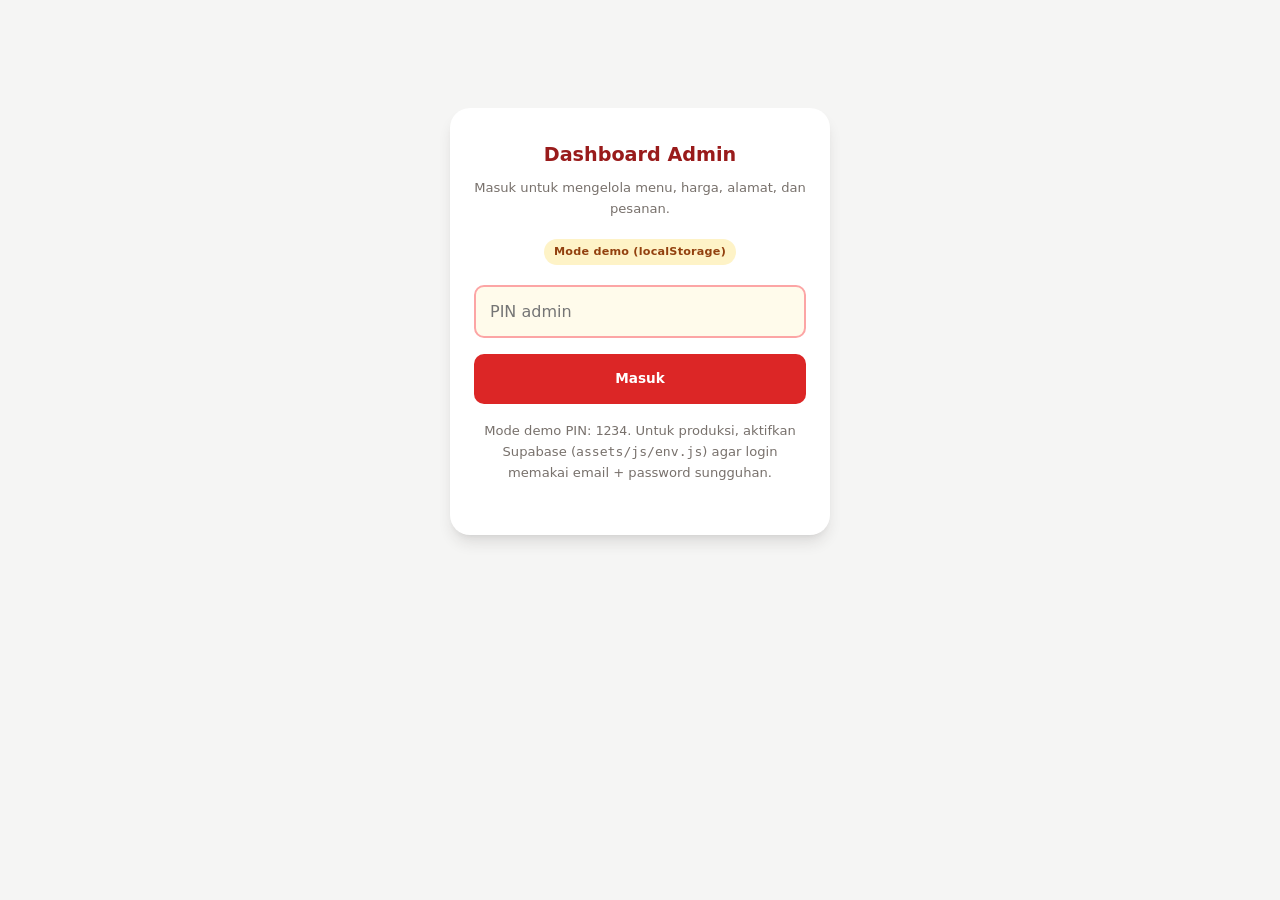
==== commit 2b156e73: "v3: dashboard admin lengkap + lapisan data siap Supabase + hardening Fitur baru - admin: 6 tab (Prof" ====
--- a/admin.html
+++ b/admin.html
@@ -4,7 +4,8 @@
   <meta charset="UTF-8">
   <meta name="viewport" content="width=device-width, initial-scale=1.0">
   <meta name="robots" content="noindex, nofollow">
-  <title>Admin Panel — Mie Ayam Wonogiri Mas Jon</title>
+  <meta name="referrer" content="strict-origin-when-cross-origin">
+  <title>Dashboard Admin — Mie Ayam Wonogiri Mas Jon</title>
   <link rel="icon" href="assets/img/favicon.png" type="image/png">
   <link rel="stylesheet" href="assets/css/style.css">
 </head>
@@ -12,62 +13,80 @@
 
   <!-- ============ LOCK SCREEN ============ -->
   <div class="lock-screen" id="lock-screen">
-    <h1>Admin Panel</h1>
-    <p>Masukkan PIN untuk mengelola menu & profil toko.</p>
+    <h1>Dashboard Admin</h1>
+    <p>Masuk untuk mengelola menu, harga, alamat, dan pesanan.</p>
+    <p><span class="badge" id="backend-label">mode demo</span></p>
+
     <form id="lock-form">
-      <div class="field">
+      <div class="field" id="lock-pin-field">
         <label for="pin-input" class="sr-only">PIN</label>
         <input type="password" id="pin-input" inputmode="numeric" autocomplete="current-password"
-               placeholder="PIN admin" required>
-        <p class="error-text" id="pin-error" role="alert"></p>
-      </div>
+               placeholder="PIN admin">
+      </div>
+
+      <div id="lock-sb-fields" hidden>
+        <div class="field">
+          <label for="sb-email">Email admin</label>
+          <input type="text" id="sb-email" autocomplete="username" placeholder="admin@contoh.com">
+        </div>
+        <div class="field">
+          <label for="sb-password">Password</label>
+          <input type="password" id="sb-password" autocomplete="current-password" placeholder="••••••••">
+        </div>
+      </div>
+
+      <p class="error-text" id="pin-error" role="alert"></p>
       <button type="submit" class="btn btn--red btn--block">Masuk</button>
     </form>
     <p class="field__hint" style="margin-top:16px">
-      PIN default: <code>1234</code> — ganti di <code>config.json</code> (<code>adminPin</code>).
+      Mode demo PIN: <code>1234</code>. Untuk produksi, aktifkan Supabase
+      (<code>assets/js/env.js</code>) agar login memakai email + password sungguhan.
     </p>
   </div>
 
-  <!-- ============ ADMIN CONTENT ============ -->
+  <!-- ============ ADMIN ============ -->
   <div id="admin-content" hidden>
 
     <header class="admin-header">
       <div class="wrap admin-header__inner">
         <div>
-          <h1>Admin Panel</h1>
-          <p>Kelola bisnis Anda</p>
-        </div>
-        <div style="display:flex;gap:8px;flex-wrap:wrap">
-          <a href="index.html" class="btn btn--amber btn--sm">Lihat Website</a>
+          <h1>Dashboard Admin</h1>
+          <p><span class="badge" id="backend-label-2">mode demo</span></p>
+        </div>
+        <div class="header-actions">
+          <a href="index.html" class="btn btn--amber btn--sm" target="_blank" rel="noopener">Lihat Website</a>
           <button type="button" class="btn btn--ghost btn--sm" id="btn-logout">Keluar</button>
         </div>
       </div>
     </header>
 
-    <main class="wrap" style="padding-block:24px 60px">
+    <main class="wrap" style="padding-block:20px 70px">
 
       <div class="notice notice--warn">
-        <strong>Penting:</strong> perubahan di halaman ini tersimpan di browser Anda
-        (localStorage) sebagai <em>preview</em>. Supaya semua pengunjung melihat perubahan,
-        klik <strong>Unduh config.json</strong> lalu upload file itu ke repo (folder utama,
-        menimpa <code>config.json</code>). Tersimpan <span id="dirty-badge" hidden>— ada perubahan belum diekspor.</span>
+        <strong>Alur kerja:</strong> edit apa pun → <em>Simpan</em> (masuk draft) →
+        klik <strong>Publish</strong> saat sudah yakin.
+        <span id="dirty-badge" class="badge badge--warn" hidden>Draft belum dipublish</span>
       </div>
 
       <div class="tabs" role="tablist">
-        <button class="tab" data-tab="general" role="tab" aria-selected="true">Pengaturan Umum</button>
-        <button class="tab" data-tab="menu" role="tab" aria-selected="false">Menu</button>
+        <button class="tab" data-tab="profile" role="tab" aria-selected="true">Profil &amp; Alamat</button>
+        <button class="tab" data-tab="menu" role="tab" aria-selected="false">Menu &amp; Harga</button>
+        <button class="tab" data-tab="services" role="tab" aria-selected="false">Layanan</button>
         <button class="tab" data-tab="socmed" role="tab" aria-selected="false">Social Media</button>
+        <button class="tab" data-tab="orders" role="tab" aria-selected="false">Pesanan</button>
         <button class="tab" data-tab="publish" role="tab" aria-selected="false">Publish / Backup</button>
       </div>
 
-      <!-- ============ TAB: UMUM ============ -->
-      <section class="panel" id="general">
-        <form id="general-form" class="card">
-          <h2 class="section-title">Pengaturan Umum</h2>
+      <!-- ============ PROFIL ============ -->
+      <section class="panel" id="profile">
+        <form id="profile-form" class="card">
+          <h2 class="section-title">Profil &amp; Alamat</h2>
+
           <div class="grid-2">
             <div class="field">
               <label for="business-name">Nama Bisnis</label>
-              <input type="text" id="business-name" maxlength="60" required>
+              <input type="text" id="business-name" maxlength="60">
+              <p class="error-text" role="alert"></p>
             </div>
             <div class="field">
               <label for="tagline">Tagline</label>
@@ -77,6 +96,7 @@
               <label for="phone-no">Nomor WhatsApp</label>
               <input type="tel" id="phone-no" inputmode="numeric" placeholder="6281386067672">
               <p class="field__hint">Boleh diawali 0 — otomatis diubah ke format 62.</p>
+              <p class="error-text" role="alert"></p>
             </div>
             <div class="field">
               <label for="opening-hours">Jam Buka</label>
@@ -90,8 +110,12 @@
           </div>
 
           <div class="field">
-            <label for="maps-url">Link Google Maps (opsional)</label>
-            <input type="url" id="maps-url" placeholder="https://maps.app.goo.gl/...">
+            <label for="maps-url">Link Google Maps</label>
+            <input type="url" id="maps-url" placeholder="https://maps.google.com/?q=...">
+            <p class="field__hint">
+              Kosongkan untuk menyembunyikan peta. Isi dengan link Maps asli saat toko siap online.
+            </p>
+            <p class="error-text" role="alert"></p>
           </div>
 
           <div class="field">
@@ -99,11 +123,11 @@
             <textarea id="welcome-desc" rows="3" maxlength="400"></textarea>
           </div>
 
-          <button type="submit" class="btn btn--red btn--block">Simpan Pengaturan</button>
-        </form>
-      </section>
-
-      <!-- ============ TAB: MENU ============ -->
+          <button type="submit" class="btn btn--red btn--block">Simpan Profil</button>
+        </form>
+      </section>
+
+      <!-- ============ MENU ============ -->
       <section class="panel" id="menu" hidden>
         <form id="menu-form" class="card" style="margin-bottom:18px">
           <h2 class="section-title" id="menu-form-title">Tambah Menu Baru</h2>
@@ -119,9 +143,6 @@
               <input type="number" id="menu-price" min="0" step="500" placeholder="12000">
               <p class="error-text" role="alert"></p>
             </div>
-          </div>
-
-          <div class="grid-2">
             <div class="field">
               <label for="menu-category">Kategori</label>
               <select id="menu-category">
@@ -134,12 +155,18 @@
               <label for="menu-image">Gambar</label>
               <input type="text" id="menu-image" placeholder="assets/menu/mie-ayam-biasa.webp">
               <p class="field__hint">Path lokal atau URL https. Kosongkan untuk pakai logo.</p>
+              <p class="error-text" role="alert"></p>
             </div>
           </div>
 
           <div class="field">
             <label for="menu-desc">Deskripsi</label>
             <input type="text" id="menu-desc" maxlength="120" placeholder="Mie + ayam semur + sawi segar">
+          </div>
+
+          <div class="check-row">
+            <label class="check"><input type="checkbox" id="menu-soldout"> Tandai habis</label>
+            <label class="check"><input type="checkbox" id="menu-special"> Tandai favorit</label>
           </div>
 
           <img id="image-preview" alt="Pratinjau gambar menu" hidden
@@ -152,22 +179,36 @@
         </form>
 
         <div class="card">
-          <h2 class="section-title">Daftar Menu Saat Ini</h2>
+          <h2 class="section-title">Daftar Menu</h2>
           <div class="admin-menu-grid" id="menu-list"></div>
         </div>
       </section>
 
-      <!-- ============ TAB: SOCMED ============ -->
+      <!-- ============ LAYANAN ============ -->
+      <section class="panel" id="services" hidden>
+        <form id="services-form" class="card">
+          <h2 class="section-title">Tipe Pelayanan</h2>
+          <p class="section-sub">Hanya layanan aktif yang muncul di halaman pemesanan.</p>
+          <div id="service-list" class="repeat-list"></div>
+          <div class="toolbar">
+            <button type="button" class="btn btn--outline" id="btn-add-service">+ Tambah Layanan</button>
+            <button type="submit" class="btn btn--red">Simpan Layanan</button>
+          </div>
+        </form>
+      </section>
+
+      <!-- ============ SOCMED ============ -->
       <section class="panel" id="socmed" hidden>
         <form id="socmed-form" class="card">
-          <h2 class="section-title">Kelola Social Media</h2>
+          <h2 class="section-title">Social Media</h2>
+          <p class="section-sub">Kosongkan kolom yang belum punya akun — ikonnya otomatis disembunyikan.</p>
           <div class="field">
             <label for="instagram-url">URL Instagram</label>
-            <input type="url" id="instagram-url" placeholder="https://instagram.com/mieayamwonogiri">
+            <input type="url" id="instagram-url" placeholder="https://instagram.com/akun">
           </div>
           <div class="field">
             <label for="facebook-url">URL Facebook</label>
-            <input type="url" id="facebook-url" placeholder="https://facebook.com/mieayamwonogiri">
+            <input type="url" id="facebook-url" placeholder="https://facebook.com/akun">
           </div>
           <div class="field">
             <label for="whatsapp-url">URL WhatsApp</label>
@@ -177,26 +218,38 @@
         </form>
       </section>
 
-      <!-- ============ TAB: PUBLISH ============ -->
+      <!-- ============ PESANAN ============ -->
+      <section class="panel" id="orders" hidden>
+        <div class="card">
+          <div class="section-head">
+            <h2 class="section-title">Pesanan Terbaru</h2>
+            <button type="button" class="btn btn--outline btn--sm" id="btn-refresh-orders">Muat ulang</button>
+          </div>
+          <div id="orders-list" class="orders-list"></div>
+        </div>
+      </section>
+
+      <!-- ============ PUBLISH ============ -->
       <section class="panel" id="publish" hidden>
         <div class="card">
-          <h2 class="section-title">Publish &amp; Backup</h2>
-          <div class="notice notice--info">
-            <strong>Alur publish:</strong><br>
-            1. Klik <em>Unduh config.json</em>.<br>
-            2. Buka repo GitHub → <code>config.json</code> → <em>Edit</em> / upload file baru.<br>
-            3. Commit. GitHub Pages otomatis build (±1 menit), perubahan live untuk semua orang.
+          <h2 class="section-title">Publish</h2>
+          <div class="notice notice--info" id="publish-hint">
+            <strong>Mode demo:</strong> perubahan hanya tersimpan di browser ini.
+            Klik <em>Unduh config.json</em>, lalu upload ke repo (menimpa <code>config.json</code>) dan commit.
+            Setelah Supabase aktif, cukup klik <strong>Publish</strong>.
           </div>
 
           <div class="toolbar">
-            <button type="button" class="btn btn--red" id="btn-download">Unduh config.json</button>
-            <button type="button" class="btn btn--outline" id="btn-reset">Reset Data Lokal</button>
+            <button type="button" class="btn btn--red" id="btn-publish">Publish Sekarang</button>
+            <button type="button" class="btn btn--outline" id="btn-download">Unduh config.json</button>
+            <button type="button" class="btn btn--outline" id="btn-backup">Backup Semua Data</button>
+            <button type="button" class="btn btn--outline" id="btn-reset">Reset Draft Lokal</button>
           </div>
 
           <div class="field" style="margin-top:22px">
-            <label for="import-file">Impor config.json (restore / pindah device)</label>
+            <label for="import-file">Impor config.json / backup (restore)</label>
             <input type="file" id="import-file" accept="application/json,.json">
-            <p class="field__hint">Data lokal lama akan ditimpa oleh isi file.</p>
+            <p class="field__hint">Data draft saat ini akan ditimpa isi file.</p>
           </div>
         </div>
       </section>
@@ -204,6 +257,7 @@
     </main>
   </div>
 
+  <script src="assets/js/env.js"></script>
   <script src="assets/js/core.js"></script>
   <script src="assets/js/admin.js"></script>
 </body>
--- a/assets/css/style.css
+++ b/assets/css/style.css
@@ -353,3 +353,105 @@
 
 .toolbar { display: flex; flex-wrap: wrap; gap: 8px; margin-top: 16px; }
 .sticky-save { position: sticky; bottom: 12px; margin-top: 20px; }
+
+/* ==========================================================================
+   Tambahan v3: pencarian, peta, badge status, form dinamis, pesanan
+   ========================================================================== */
+
+.search-box { position: relative; margin-bottom: 14px; }
+.search-box input { padding-left: 42px; background: var(--white); border-color: var(--line); }
+.search-box__icon {
+  position: absolute; left: 14px; top: 50%; transform: translateY(-50%);
+  color: var(--ink-muted); display: grid; place-items: center;
+}
+
+/* menu habis */
+.menu-card--out { opacity: .72; }
+.menu-card--out .menu-card__thumb img { filter: grayscale(1); }
+.tag-out {
+  position: absolute; top: 10px; left: 10px;
+  background: #44403c; color: #fafaf9;
+  font-size: .68rem; font-weight: 900; letter-spacing: .06em;
+  text-transform: uppercase; padding: 4px 9px; border-radius: 999px;
+}
+.btn--disabled, button:disabled {
+  background: #d6d3d1; color: #78716c; cursor: not-allowed; transform: none !important;
+}
+.btn.is-loading { opacity: .75; pointer-events: none; }
+
+/* peta */
+.map-wrap {
+  position: relative; width: 100%; aspect-ratio: 16 / 10; overflow: hidden;
+  border-radius: var(--radius); border: 2px solid var(--line); margin-bottom: 14px;
+  background: var(--amber-50);
+}
+.map-wrap iframe { width: 100%; height: 100%; border: 0; display: block; }
+
+.footer-admin { font-size: .7rem; color: rgba(252, 211, 77, .75); }
+
+/* badge & status */
+.badge {
+  display: inline-block; font-size: .7rem; font-weight: 800; padding: 4px 10px;
+  border-radius: 999px; letter-spacing: .02em;
+}
+.badge--ok { background: #dcfce7; color: #166534; }
+.badge--warn { background: #fef3c7; color: #92400e; }
+.admin-header .badge--warn { background: #fde68a; color: #78350f; }
+
+.pill {
+  font-size: .68rem; font-weight: 900; text-transform: uppercase;
+  padding: 3px 9px; border-radius: 999px; letter-spacing: .05em;
+}
+.pill--baru { background: #fee2e2; color: #991b1b; }
+.pill--diproses { background: #fef3c7; color: #92400e; }
+.pill--selesai { background: #dcfce7; color: #166534; }
+.pill--batal { background: #e7e5e4; color: #57534e; }
+
+/* form dinamis (layanan) */
+.repeat-list { display: grid; gap: 10px; margin-bottom: 16px; }
+.repeat-row {
+  display: flex; align-items: center; gap: 10px;
+  background: #fafaf9; border: 2px solid var(--line); border-radius: 10px; padding: 8px 10px;
+}
+.repeat-row .svc-label { flex: 1; background: var(--white); border-color: var(--line); padding: 9px 12px; }
+
+.switch { position: relative; display: inline-flex; flex: none; }
+.switch input { position: absolute; opacity: 0; width: 100%; height: 100%; margin: 0; cursor: pointer; }
+.switch span {
+  width: 42px; height: 24px; border-radius: 999px; background: #d6d3d1;
+  position: relative; transition: background .18s ease; display: inline-block;
+}
+.switch span::after {
+  content: ''; position: absolute; top: 3px; left: 3px; width: 18px; height: 18px;
+  border-radius: 50%; background: var(--white); transition: transform .18s ease;
+  box-shadow: 0 1px 2px rgba(0, 0, 0, .2);
+}
+.switch input:checked + span { background: var(--green-600); }
+.switch input:checked + span::after { transform: translateX(18px); }
+.switch input:focus-visible + span { outline: 3px solid var(--amber-400); outline-offset: 2px; }
+
+.check-row { display: flex; flex-wrap: wrap; gap: 16px; margin-bottom: 16px; }
+.check { display: inline-flex; align-items: center; gap: 8px; font-size: .85rem; font-weight: 700; }
+.check input { width: 18px; height: 18px; accent-color: var(--red-600); }
+
+.section-head { display: flex; align-items: center; justify-content: space-between; gap: 12px; flex-wrap: wrap; }
+
+/* kartu pesanan */
+.orders-list { display: grid; gap: 12px; }
+.order-card { border: 2px solid var(--line); border-radius: 12px; padding: 14px; }
+.order-card header {
+  display: flex; align-items: center; justify-content: space-between; gap: 10px; margin-bottom: 8px;
+}
+.order-card__meta { display: block; font-size: .74rem; color: var(--ink-muted); }
+.order-card ul { margin: 0 0 8px; padding-left: 18px; font-size: .84rem; color: var(--ink-soft); }
+.order-card__note { font-size: .78rem; color: #92400e; background: #fef3c7; padding: 6px 10px; border-radius: 8px; margin: 0 0 8px; }
+.order-card footer {
+  display: flex; align-items: center; justify-content: space-between; gap: 10px;
+  flex-wrap: wrap; font-weight: 800; border-top: 1px dashed var(--line); padding-top: 8px;
+}
+.order-card__time { font-size: .72rem; font-weight: 600; color: var(--ink-muted); }
+.order-card footer select { width: auto; padding: 6px 32px 6px 10px; font-size: .78rem; }
+
+.admin-menu-card.is-out img { filter: grayscale(1); opacity: .7; }
+.admin-menu-card__actions { flex-wrap: wrap; }
+.admin-menu-card__actions .btn { padding: 6px 4px; }
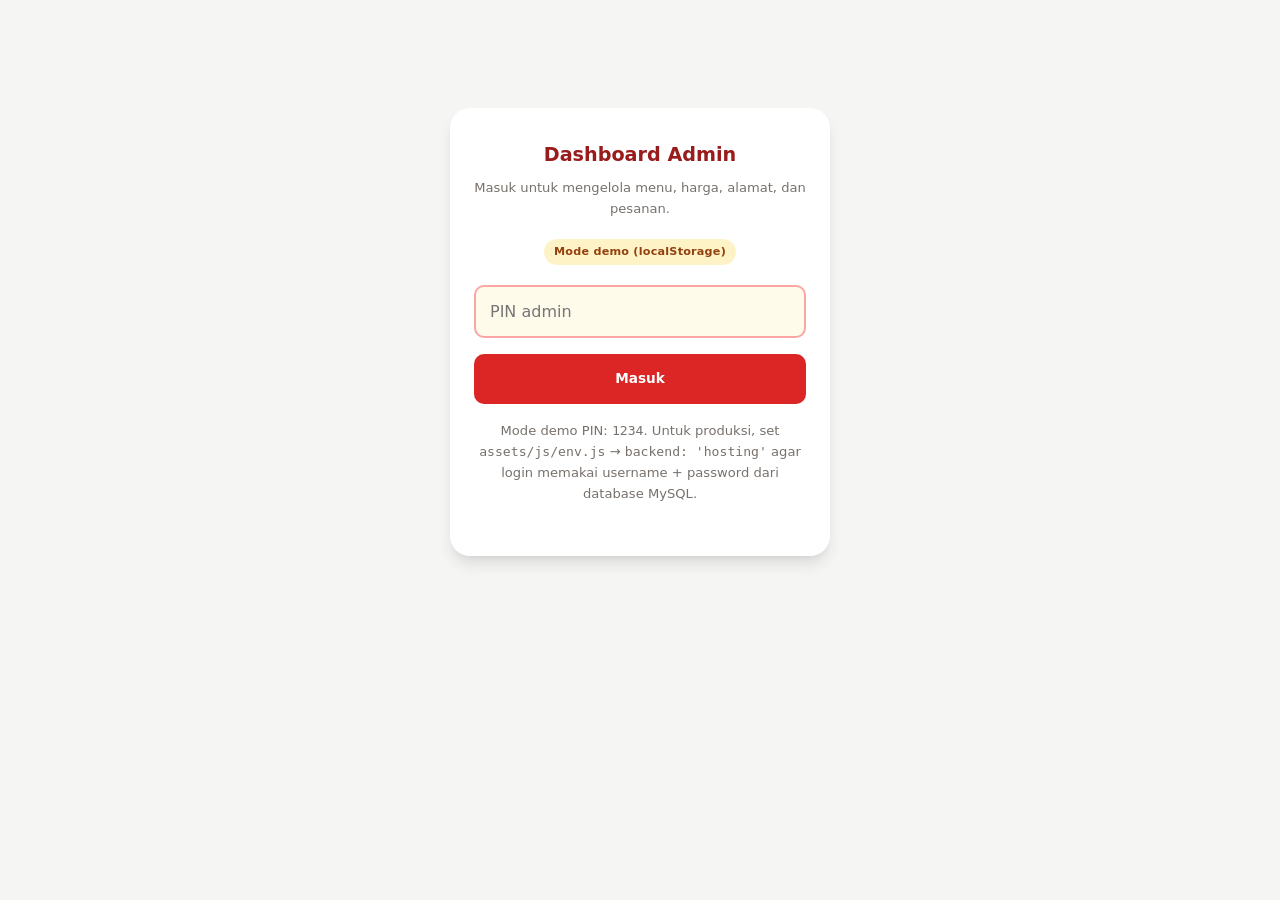
==== commit 08301016: "Backend PHP + MySQL untuk InfinityFree (ganti rencana Supabase) Backend baru (api/) - auth.php: logi" ====
--- a/admin.html
+++ b/admin.html
@@ -26,8 +26,8 @@
 
       <div id="lock-sb-fields" hidden>
         <div class="field">
-          <label for="sb-email">Email admin</label>
-          <input type="text" id="sb-email" autocomplete="username" placeholder="admin@contoh.com">
+          <label for="sb-email">Username admin</label>
+          <input type="text" id="sb-email" autocomplete="username" placeholder="masjon">
         </div>
         <div class="field">
           <label for="sb-password">Password</label>
@@ -39,8 +39,9 @@
       <button type="submit" class="btn btn--red btn--block">Masuk</button>
     </form>
     <p class="field__hint" style="margin-top:16px">
-      Mode demo PIN: <code>1234</code>. Untuk produksi, aktifkan Supabase
-      (<code>assets/js/env.js</code>) agar login memakai email + password sungguhan.
+      Mode demo PIN: <code>1234</code>. Untuk produksi, set
+      <code>assets/js/env.js</code> → <code>backend: 'hosting'</code> agar login memakai
+      username + password dari database MySQL.
     </p>
   </div>
 
@@ -154,8 +155,13 @@
             <div class="field">
               <label for="menu-image">Gambar</label>
               <input type="text" id="menu-image" placeholder="assets/menu/mie-ayam-biasa.webp">
-              <p class="field__hint">Path lokal atau URL https. Kosongkan untuk pakai logo.</p>
-              <p class="error-text" role="alert"></p>
+              <p class="field__hint">Path lokal, URL https, atau hasil upload.</p>
+              <p class="error-text" role="alert"></p>
+              <div class="upload-row" id="menu-upload-row" hidden>
+                <label class="btn btn--outline btn--sm" for="menu-upload">Upload dari perangkat</label>
+                <input type="file" id="menu-upload" accept="image/jpeg,image/png,image/webp" class="sr-only">
+                <span class="upload-status" id="upload-status"></span>
+              </div>
             </div>
           </div>
 
--- a/assets/css/style.css
+++ b/assets/css/style.css
@@ -455,3 +455,8 @@
 .admin-menu-card.is-out img { filter: grayscale(1); opacity: .7; }
 .admin-menu-card__actions { flex-wrap: wrap; }
 .admin-menu-card__actions .btn { padding: 6px 4px; }
+
+/* upload row (admin) */
+.upload-row { display: flex; align-items: center; gap: 10px; flex-wrap: wrap; margin-top: 8px; }
+.upload-row label.btn { cursor: pointer; }
+.upload-status { font-size: .74rem; color: var(--ink-muted); font-weight: 600; }
